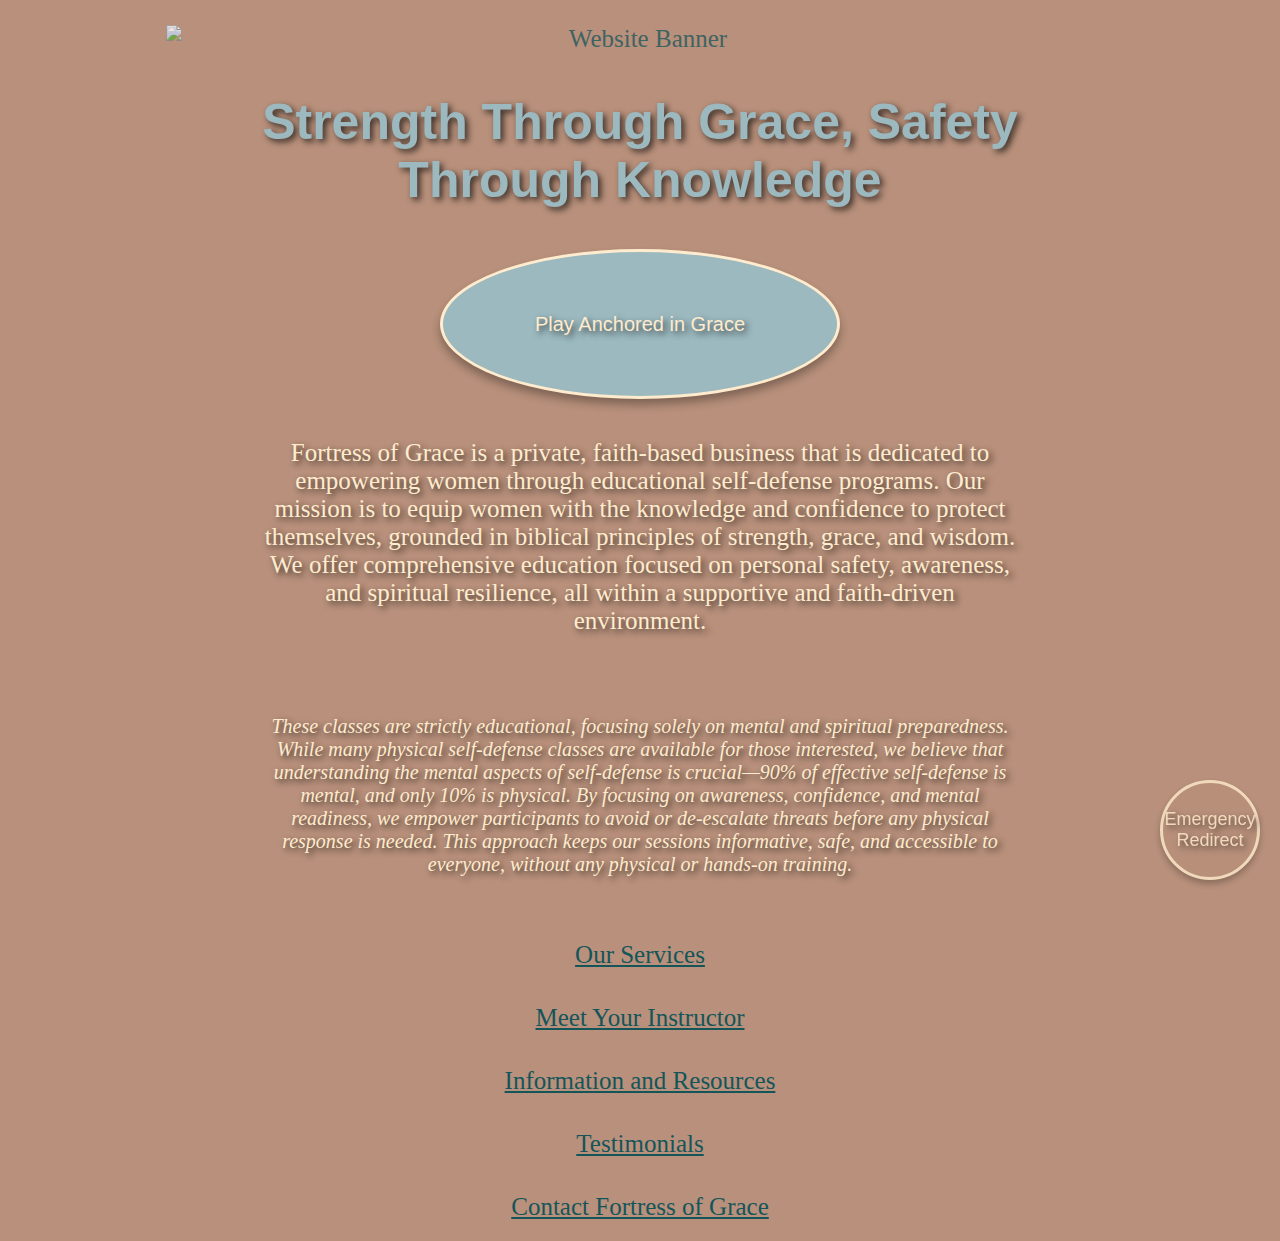
==== index.html @ f5d94ec2 "Update index.html" ====
<!DOCTYPE html>
<html>
<head>
	<meta charset="utf-8">
	<meta name="viewport" content="width=device-width, initial-scale=1">
	<title>Welcome to Fortress of Grace</title>
	<link rel="stylesheet" type="text/css" href="style.css">
	<img src="images/banner.png" alt="Website Banner" class="banner">
	<script src="safetybutton.js"></script>
	<script src="audio.js"></script>
</head>
<body>
	<h1 style="font-size: 50px" class="centered-text">Strength Through Grace, Safety Through Knowledge</h1>

	<button onclick="toggleAudio()" id="playButton">Play Anchored in Grace</button>

	<audio id="AnchoredInGrace">
		<source src="audio/Anchored in Grace.mp3" type="audio/mp3">
	</audio>

	<p class="centered-text">Fortress of Grace is a private, faith-based business that is dedicated to empowering women through educational self-defense programs. Our mission is to equip women with the knowledge and confidence to protect themselves, grounded in biblical principles of strength, grace, and wisdom. We offer comprehensive education focused on personal safety, awareness, and spiritual resilience, all within a supportive and faith-driven environment.</p>
	<p style="font-size: 20px;" class="centered-text"><i>These classes are strictly educational, focusing solely on mental and spiritual preparedness. While many physical self-defense classes are available for those interested, we believe that understanding the mental aspects of self-defense is crucial—90% of effective self-defense is mental, and only 10% is physical. By focusing on awareness, confidence, and mental readiness, we empower participants to avoid or de-escalate threats before any physical response is needed. This approach keeps our sessions informative, safe, and accessible to everyone, without any physical or hands-on training.</i></p>

	<nav>
		<a href="services.html">Our Services</a>
		<a href="bio.html">Meet Your Instructor</a>
		<a href="resources.html">Information and Resources</a>
		<a href="testimonials.html">Testimonials</a>
		<a href="contact.html">Contact Fortress of Grace</a>
	</nav>

	<!-- Emergency button -->
	<button id="emergencyButton" onclick="redirectToSafety()">Emergency Redirect</button>

</body>
</html>
---- style.css ----
body{
	background-color: #B8907B; /*sandy pink*/
	font-size: 25px;
	text-align: center;
	display: flex;
	flex-direction: column;
	color: #14555A;
	margin-top: 25px;
	margin-bottom: 10px;
}

h1{
	color: #9BB9BF; /*light blue*/
	font-family: "Lucida Calligraphy", sans-serif;
	text-align: center;
	font-size: 150px;
	text-shadow: 3px 3px 6px rgba(0, 0, 0, 0.7);
}

h2{
	color: darkslategrey;
	font-family: "Book Antiqua", sans-serif;
	text-align: center;
	font-size: 50px;
	margin-bottom: 0;
}

h3{
	color: darkslategrey;
	font-family: "Book Antiqua", sans-serif;
	text-align: center;
	font-size: 50px;
	margin-bottom: 0;
}

h4{
	color: darkslategrey;
	font-family: "Book Antiqua", sans-serif;
	text-align: center;
	font-size: 50px;
	margin-bottom: 0;
}

p{
	color: blanchedalmond;
	font-family: "Georgia", serif;
	text-align: center;
	font-size: 25px;
	margin-top: 0;
	text-shadow: 3px 3px 6px rgba(0, 0, 0, 0.7);
}

nav{
	text-align: center;
	flex-direction: column;
	display: flex;
	font-size: 25px;
}

ul{
	text-align: center;
	flex-direction: column;
	display: flex;
	color: white;
	font-size: 25px;
	margin-top: 0;
}

li{
	text-align: center;
	flex-direction: column;
	display: flex;
	font-size: 25px;
	margin-bottom: 20px;
	margin-top: 0;
}

a{
	font-size: 25px;
	text-align: center;
	display: flex;
	flex-direction: column;
	color: #14555A;
	margin-top: 25px;
	margin-bottom: 10px;
}

.banner {
	width: 75%;
	max-width: 100%;
	height: auto;
	display: block;
	margin: 0 auto;
	opacity: 75%;
}

.centered-text{
	width: 60%;
	max-width: 800px;
	margin: auto;
	padding: 40px;
	text-align: center;
}

.bio-image{
	display: block;
	margin-left: auto;
	margin-right: auto;
	width: 400px;
	height: 600px;
	border-radius: 50%;
	border-style: solid;
	border-block-color: black;
	border-width: 10px;
	box-shadow: 3px 3px 6px rgba(0, 0, 0, 0.7);
}

.image-grid{
	display: grid;
	grid-template-columns: repeat(3, 1fr);
	gap: 10px;
	justify-items: center;
	align-items: center;
}

.reading-list{
	display: grid;
	width: 400px;
	height: 1000px;
	border-style: solid;
	border-color: blanchedalmond;
	border-width: 10px;
	object-fit: cover;
	flex-wrap: nowrap;
}

.statistics{
	display: grid;
	width: 400px;
	height: 1000px;
	border-style: solid;
	border-color: blanchedalmond;
	border-width: 10px;
	object-fit: cover;
	flex-wrap: nowrap;
}

.resources{
	display: grid;
	width: 400px;
	height: 1000px;
	border-style: solid;
	border-color: blanchedalmond;
	border-width: 10px;
	object-fit: cover;
	flex-wrap: nowrap;
}

button {
	background-color: #B8907B; /*sandy pink*/
	font-size: 25px;
	text-align: center;
	display: grid;
	justify-content: center;
	align-items: center;
	color: #14555A;
	margin-top: 25px;
	margin-bottom: 10px;
	width: 150px;
	height: 150px;
	border: none;
	border-radius: 10px;
	box-sizing: border-box;
	text-shadow: 3px 3px 6px rgba(0, 0, 0, 0.7);
	box-shadow: 3px 3px 6px rgba(0, 0, 0, 0.7);
}

button:hover {
	background-color: darkslategrey;
	cursor: pointer;
}

#safetyTips {
    background-color: #9BB9BF; /* Light Blue */
    border: 2px solid darkslategrey; 
    border-radius: 10px; 
    padding: 15px; 
    margin-top: 25px; 
    margin: 20px auto;
    width: fit-content; 
    max-width: 400px; 
    box-shadow: 2px 2px 10px rgba(0, 0, 0, 0.1); 
}

#safetyTips ul {
    list-style-type: none; 
    padding: 0;
}

#safetyTips ul li {
    font-size: 18px; 
    color: darkslategrey; 
    padding: 5px 0; 
    font-weight: bold; 
    font-family: "Book Antiqua", sans-serif;
}


#showTipsBtn {
    background-color: #9BB9BF; /*light blue*/; 
    color: blanchedalmond;
    border-style: solid;
	border-color: blanchedalmond;
	border-width: 10px;
    padding: 10px 15px;
    font-size: 25px;
    cursor: pointer;
    border-radius: 5px;
    margin-top: 25px;
    height: 150px;
    width: 400px;
}

#showTipsBtn:hover {
    background-color: darkslategrey;
}

button {
    background-color: #B8907B; /* sandy pink */
    font-size: 20px;
    text-align: center;
    display: flex;
    justify-content: center;
    align-items: center;
    color: #14555A;
    margin: auto;
    width: 100px;
    height: 100px;
    border: solid;
    border-color: darkslategrey;
    border-radius: 10px;
    box-sizing: border-box;
}

button:hover {
    background-color: darkslategrey;
    cursor: pointer;
}

.service {
    margin-top: 10px; 
    margin: 20px auto;
}

.service-btn {
    padding: 10px 20px;
    font-size: 25px;
    cursor: pointer;
    background-color: #9BB9BF; /* Light Blue */
    color: blanchedalmond;
    border: solid;
    border-color: darkslategrey;
    border-radius: 5px;
    text-align: left;
    width: 300px;
    height: 300px;
    object-fit: cover;
	flex-wrap: nowrap;
	display: grid;
}

.service-description {
    display: none; 
    margin-top: 10px;
    font-size: 14px;
    color: #555;
}

.service-btn:hover {
    background-color: darkslategrey; 
}

#send{
	margin-top: 25px;
	width: 125px;
	height: 50px;
	background-color: #9BB9BF; /* Light Blue */
	text-shadow: none;
}

#emergencyButton{
	position: fixed;
	bottom: 20px;
	right: 20px;
	width: 100px;
	height: 100px;
	background color: #9BB9BF; /* Light Blue */
	color: blanchedalmond;
	font-size: 18px;
	border-radius: 50%;
	border: solid;
	border-color: blanchedalmond;
	box-shadow: 0px 4px 6px rgba(0, 0, 0, 0.3);
	display: flex;
	justify-content: center;
	align-items: center;
	cursor: pointer;
	z-index: 1000;
	opacity: 0.8;
}

#emergencyButton:hover{
	background-color: darkslategrey;
}

#playButton{
	background-color: #9BB9BF;
	color: blanchedalmond;
	width: 400px;
	height: 150px;
	border-radius: 50%;
	border: solid;
	border-color: blanchedalmond;
	display: flex;
	justify-content: center;
	align-items: center;
	cursor: pointer;
	box-shadow: 0px 6px 8px rgba(0, 0, 0, 0.3);
	transition: all 0.3s ease;
}

#playButton:hover{
	background-color: darkslategrey;
}
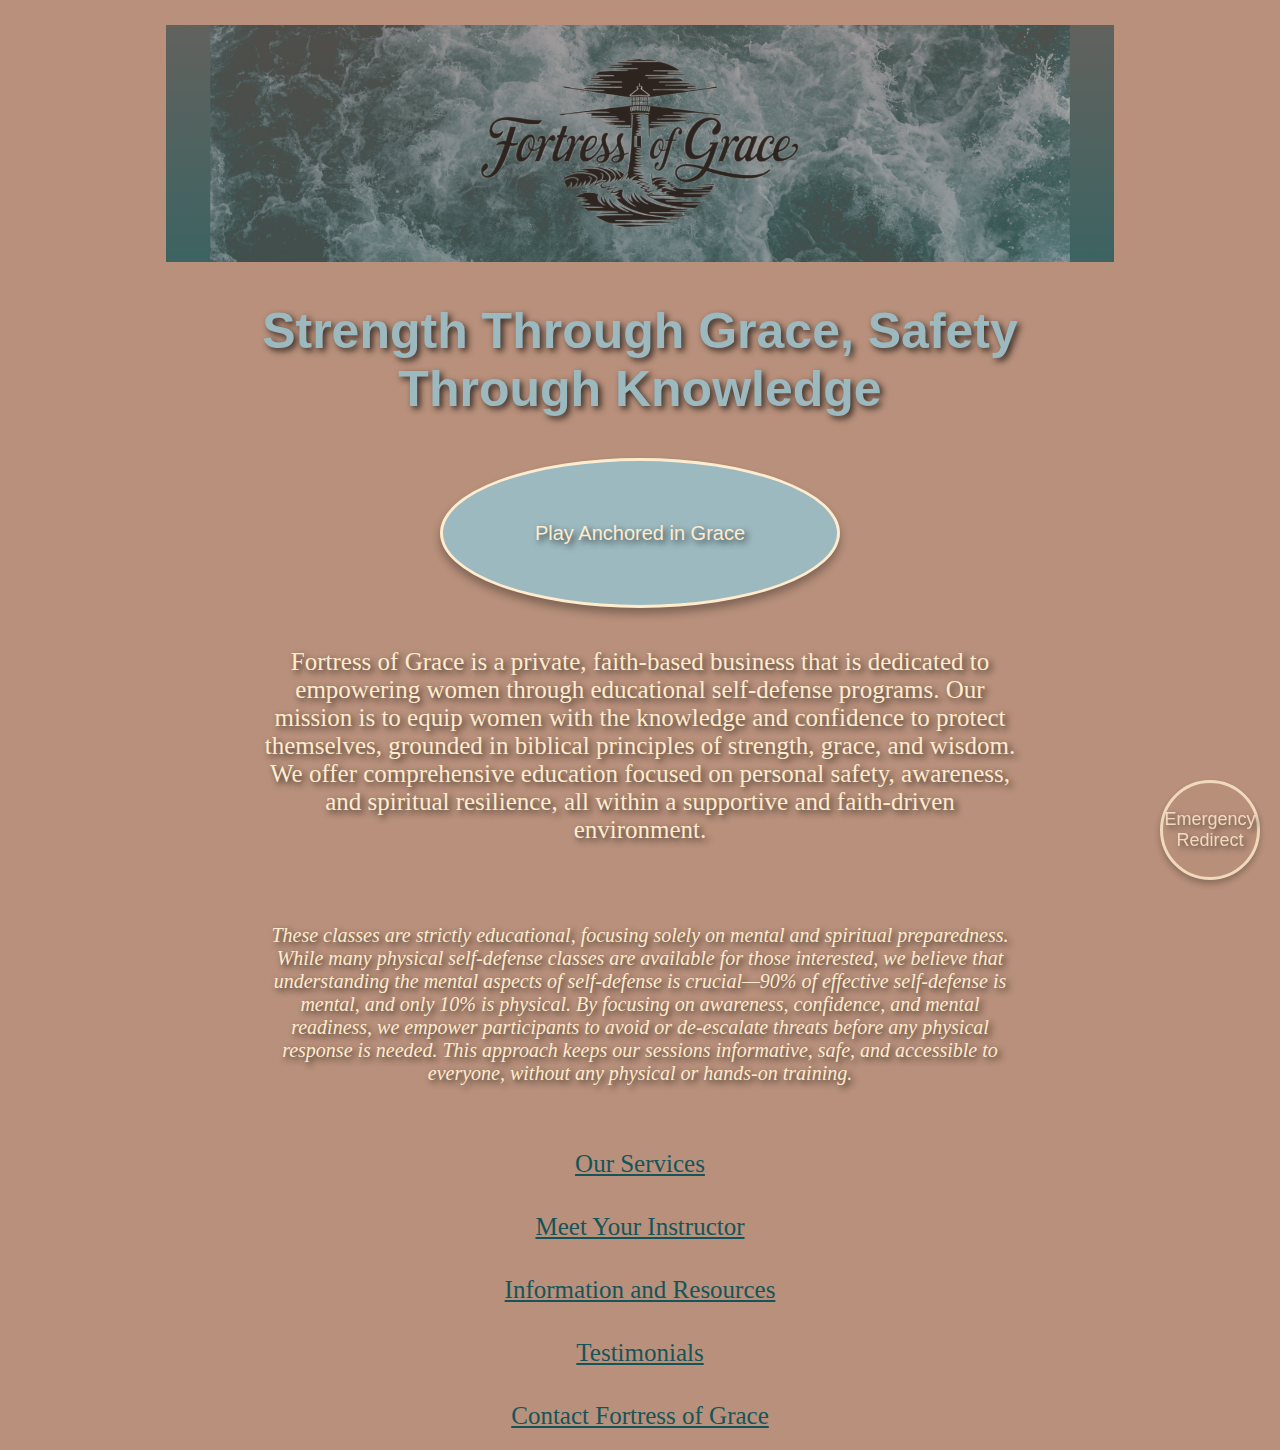
==== commit 48e11dca: "Update index.html" ====
--- a/index.html
+++ b/index.html
@@ -5,7 +5,7 @@
 	<meta name="viewport" content="width=device-width, initial-scale=1">
 	<title>Welcome to Fortress of Grace</title>
 	<link rel="stylesheet" type="text/css" href="style.css">
-	<img src="images/banner.png" alt="Website Banner" class="banner">
+	<img src="banner.png" alt="Website Banner" class="banner">
 	<script src="safetybutton.js"></script>
 	<script src="audio.js"></script>
 </head>
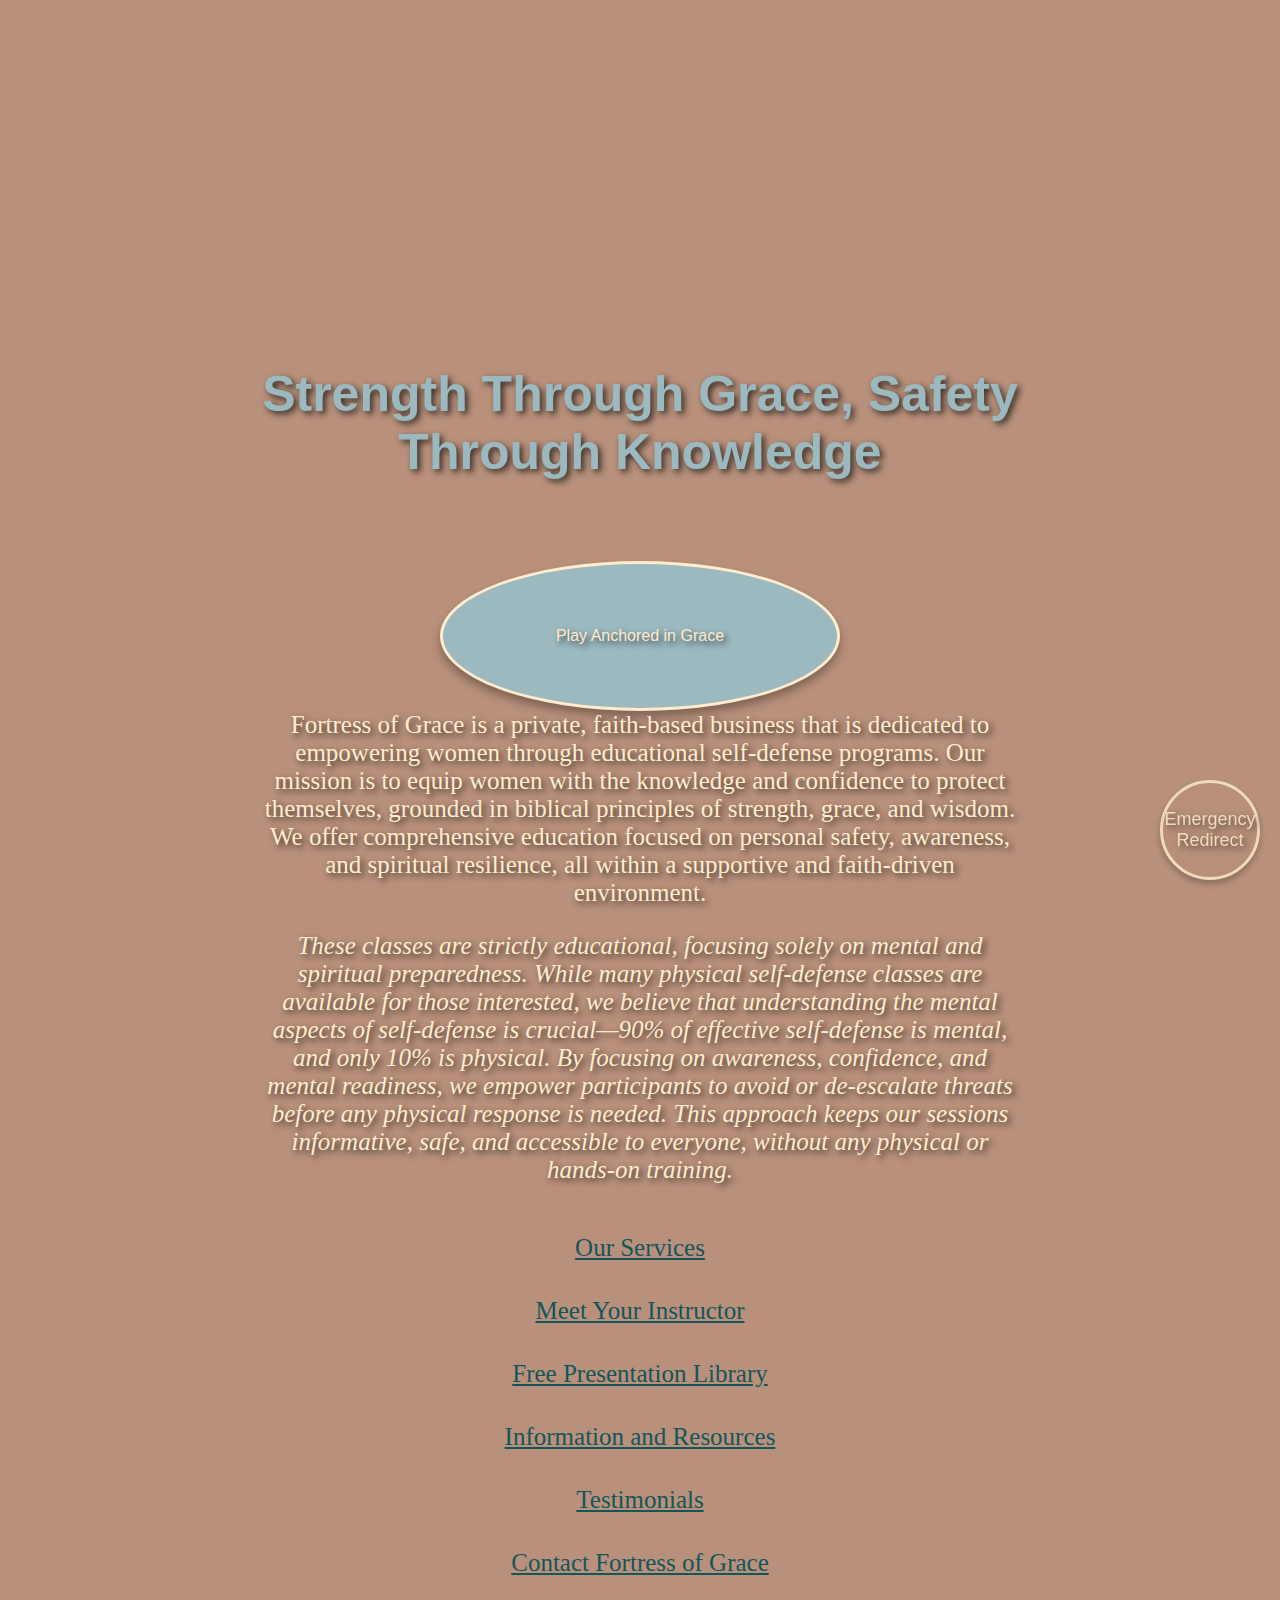
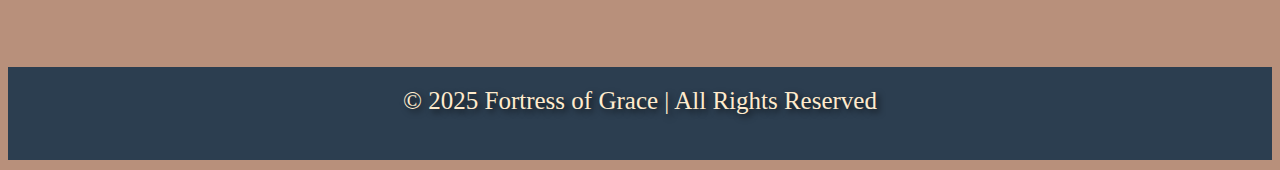
==== commit 4662faec: "Update index.html" ====
--- a/index.html
+++ b/index.html
@@ -1,36 +1,107 @@
 <!DOCTYPE html>
-<html>
+<html lang="en">
 <head>
-	<meta charset="utf-8">
-	<meta name="viewport" content="width=device-width, initial-scale=1">
-	<title>Welcome to Fortress of Grace</title>
-	<link rel="stylesheet" type="text/css" href="style.css">
-	<img src="banner.png" alt="Website Banner" class="banner">
-	<script src="safetybutton.js"></script>
-	<script src="audio.js"></script>
+    <meta charset="utf-8">
+    <meta name="viewport" content="width=device-width, initial-scale=1">
+    <title>Welcome to Fortress of Grace</title>
+    <link rel="stylesheet" type="text/css" href="style.css">
+    <script src="safetybutton.js"></script>
+    <script src="audio.js"></script>
+    <style>
+        
+        header {
+            width: 100%;
+            height: 300px; 
+            background: url('images/banner.png') no-repeat center center;
+            background-size: cover;
+            display: flex;
+            justify-content: center;
+            align-items: center;
+            color: white;
+            text-align: center;
+        }
+
+       
+        h1 {
+            font-size: 50px;
+            margin-top: 20px; 
+        }
+
+        footer {
+            background-color: #2C3E50;
+            color: white;
+            text-align: center;
+            padding: 20px;
+            margin-top: 40px;
+            width: 100%;
+            position: relative;
+            box-sizing: border-box;
+        }
+
+        .centered-text {
+            text-align: center;
+        }
+
+        button {
+            padding: 10px 20px;
+            font-size: 16px;
+            background-color: #B8907B;
+            color: white;
+            border: none;
+            border-radius: 5px;
+            cursor: pointer;
+        }
+
+        button:hover {
+            background-color: #A5725F;
+        }
+    </style>
 </head>
 <body>
-	<h1 style="font-size: 50px" class="centered-text">Strength Through Grace, Safety Through Knowledge</h1>
 
-	<button onclick="toggleAudio()" id="playButton">Play Anchored in Grace</button>
+    <!-- Header with Banner Image -->
+    <header>
+        <!-- The banner itself -->
+    </header>
 
-	<audio id="AnchoredInGrace">
-		<source src="audio/Anchored in Grace.mp3" type="audio/mp3">
-	</audio>
+    <!-- The text below the banner -->
+    <h1 class="centered-text">Strength Through Grace, Safety Through Knowledge</h1>
 
-	<p class="centered-text">Fortress of Grace is a private, faith-based business that is dedicated to empowering women through educational self-defense programs. Our mission is to equip women with the knowledge and confidence to protect themselves, grounded in biblical principles of strength, grace, and wisdom. We offer comprehensive education focused on personal safety, awareness, and spiritual resilience, all within a supportive and faith-driven environment.</p>
-	<p style="font-size: 20px;" class="centered-text"><i>These classes are strictly educational, focusing solely on mental and spiritual preparedness. While many physical self-defense classes are available for those interested, we believe that understanding the mental aspects of self-defense is crucial—90% of effective self-defense is mental, and only 10% is physical. By focusing on awareness, confidence, and mental readiness, we empower participants to avoid or de-escalate threats before any physical response is needed. This approach keeps our sessions informative, safe, and accessible to everyone, without any physical or hands-on training.</i></p>
+    <!-- Main Content -->
+    <div class="centered-text">
+        <button onclick="toggleAudio()" id="playButton">Play Anchored in Grace</button>
 
-	<nav>
-		<a href="services.html">Our Services</a>
-		<a href="bio.html">Meet Your Instructor</a>
-		<a href="resources.html">Information and Resources</a>
-		<a href="testimonials.html">Testimonials</a>
-		<a href="contact.html">Contact Fortress of Grace</a>
-	</nav>
+        <audio id="AnchoredInGrace">
+            <source src="audio/Anchored in Grace.mp3" type="audio/mp3">
+        </audio>
 
-	<!-- Emergency button -->
-	<button id="emergencyButton" onclick="redirectToSafety()">Emergency Redirect</button>
+        <p>Fortress of Grace is a private, faith-based business that is dedicated to empowering women through educational self-defense programs. Our mission is to equip women with the knowledge and confidence to protect themselves, grounded in biblical principles of strength, grace, and wisdom. We offer comprehensive education focused on personal safety, awareness, and spiritual resilience, all within a supportive and faith-driven environment.</p>
 
+        <p><i>These classes are strictly educational, focusing solely on mental and spiritual preparedness. While many physical self-defense classes are available for those interested, we believe that understanding the mental aspects of self-defense is crucial—90% of effective self-defense is mental, and only 10% is physical. By focusing on awareness, confidence, and mental readiness, we empower participants to avoid or de-escalate threats before any physical response is needed. This approach keeps our sessions informative, safe, and accessible to everyone, without any physical or hands-on training.</i></p>
+
+        
+        <nav>
+            <a href="services.html">Our Services</a>
+            <a href="bio.html">Meet Your Instructor</a>
+            <a href="courses.html">Free Presentation Library</a>
+            <a href="resources.html">Information and Resources</a>
+            <a href="testimonials.html">Testimonials</a>
+            <a href="contact.html">Contact Fortress of Grace</a>
+        </nav>
+
+        <!-- Emergency button -->
+        <button id="emergencyButton" onclick="redirectToSafety()">Emergency Redirect</button>
+    </div>
+
+    
+    <footer>
+        <p>&copy; 2025 Fortress of Grace | All Rights Reserved</p>
+    </footer>
+
+    <script>
+        function redirectToSafety() {
+            window.location.href = "https://www.google.com"; // Redirect to the desired URL
+        }
+    </script>
 </body>
 </html>
--- a/style.css
+++ b/style.css
@@ -7,6 +7,9 @@
 	color: #14555A;
 	margin-top: 25px;
 	margin-bottom: 10px;
+	justify-content: center;
+	align-items: center;
+	flex-direction: column;
 }
 
 h1{
@@ -167,7 +170,7 @@
 	margin-top: 25px;
 	margin-bottom: 10px;
 	width: 150px;
-	height: 150px;
+	height: 100px;
 	border: none;
 	border-radius: 10px;
 	box-sizing: border-box;
@@ -247,9 +250,12 @@
     cursor: pointer;
 }
 
-.service {
-    margin-top: 10px; 
-    margin: 20px auto;
+.service-container {
+    display: flex;
+    justify-content: center;
+    gap: 20px;
+    flex-wrap: wrap;
+    margin-top: 30px;
 }
 
 .service-btn {
@@ -265,8 +271,12 @@
     width: 300px;
     height: 300px;
     object-fit: cover;
-	flex-wrap: nowrap;
-	display: grid;
+    flex: 0 0 auto;
+    box-sizing: border-box;
+}
+
+.service-btn:hover {
+    background-color: darkslategrey; 
 }
 
 .service-description {
@@ -274,10 +284,6 @@
     margin-top: 10px;
     font-size: 14px;
     color: #555;
-}
-
-.service-btn:hover {
-    background-color: darkslategrey; 
 }
 
 #send{
@@ -332,3 +338,10 @@
 #playButton:hover{
 	background-color: darkslategrey;
 }
+
+.centered{
+	display: flex;
+	justify-content: center;
+	align-items: center;
+	text-align: center;
+}
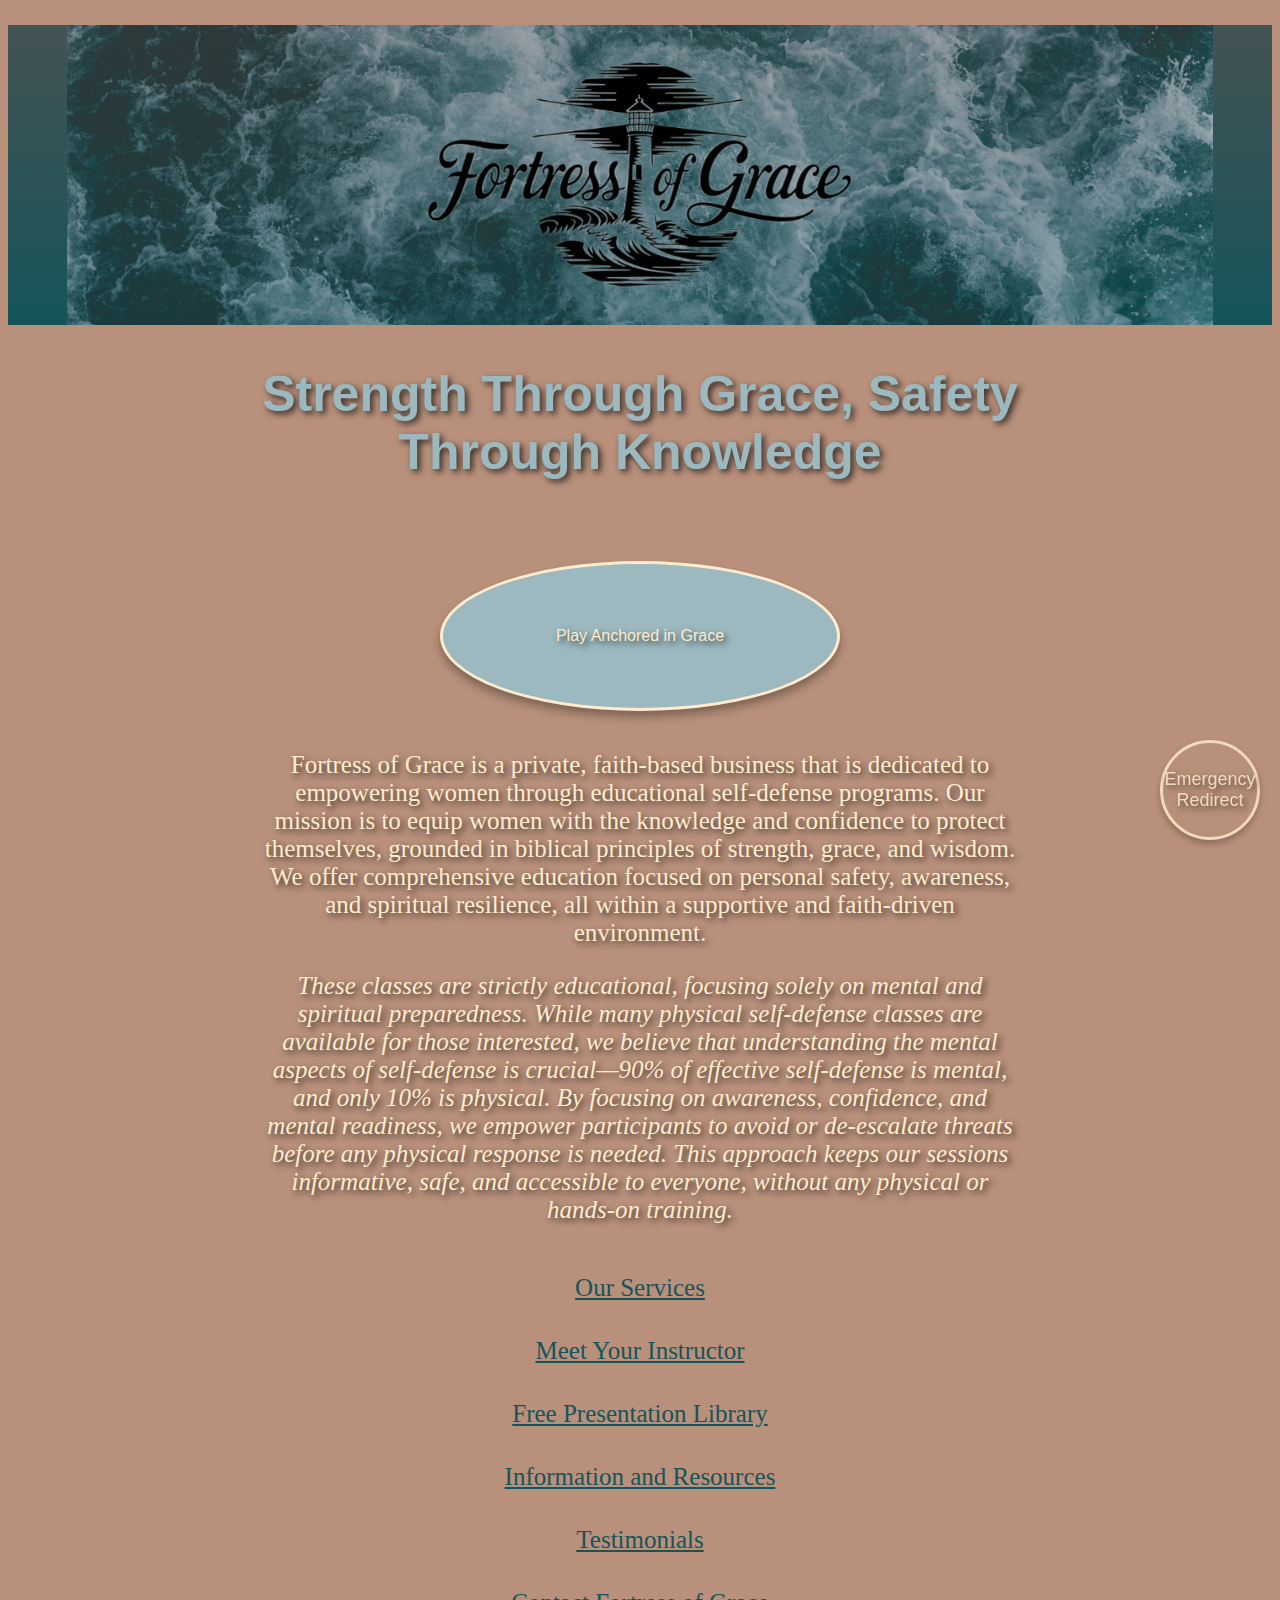
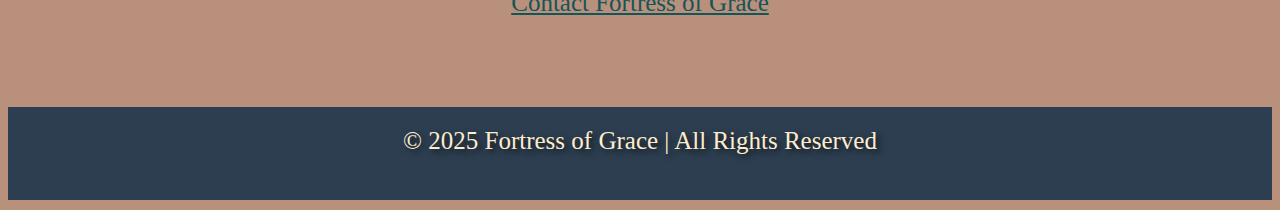
==== commit c52cbdfc: "Update index.html" ====
--- a/index.html
+++ b/index.html
@@ -12,7 +12,7 @@
         header {
             width: 100%;
             height: 300px; 
-            background: url('images/banner.png') no-repeat center center;
+            background: url('banner.png') no-repeat center center;
             background-size: cover;
             display: flex;
             justify-content: center;
--- a/style.css
+++ b/style.css
@@ -168,7 +168,7 @@
 	align-items: center;
 	color: #14555A;
 	margin-top: 25px;
-	margin-bottom: 10px;
+	margin-bottom: 20px; /* Adds more space between the button and text below */
 	width: 150px;
 	height: 100px;
 	border: none;
@@ -243,6 +243,7 @@
     border-color: darkslategrey;
     border-radius: 10px;
     box-sizing: border-box;
+    margin-bottom: 40px; /* or increase to 50px */
 }
 
 button:hover {
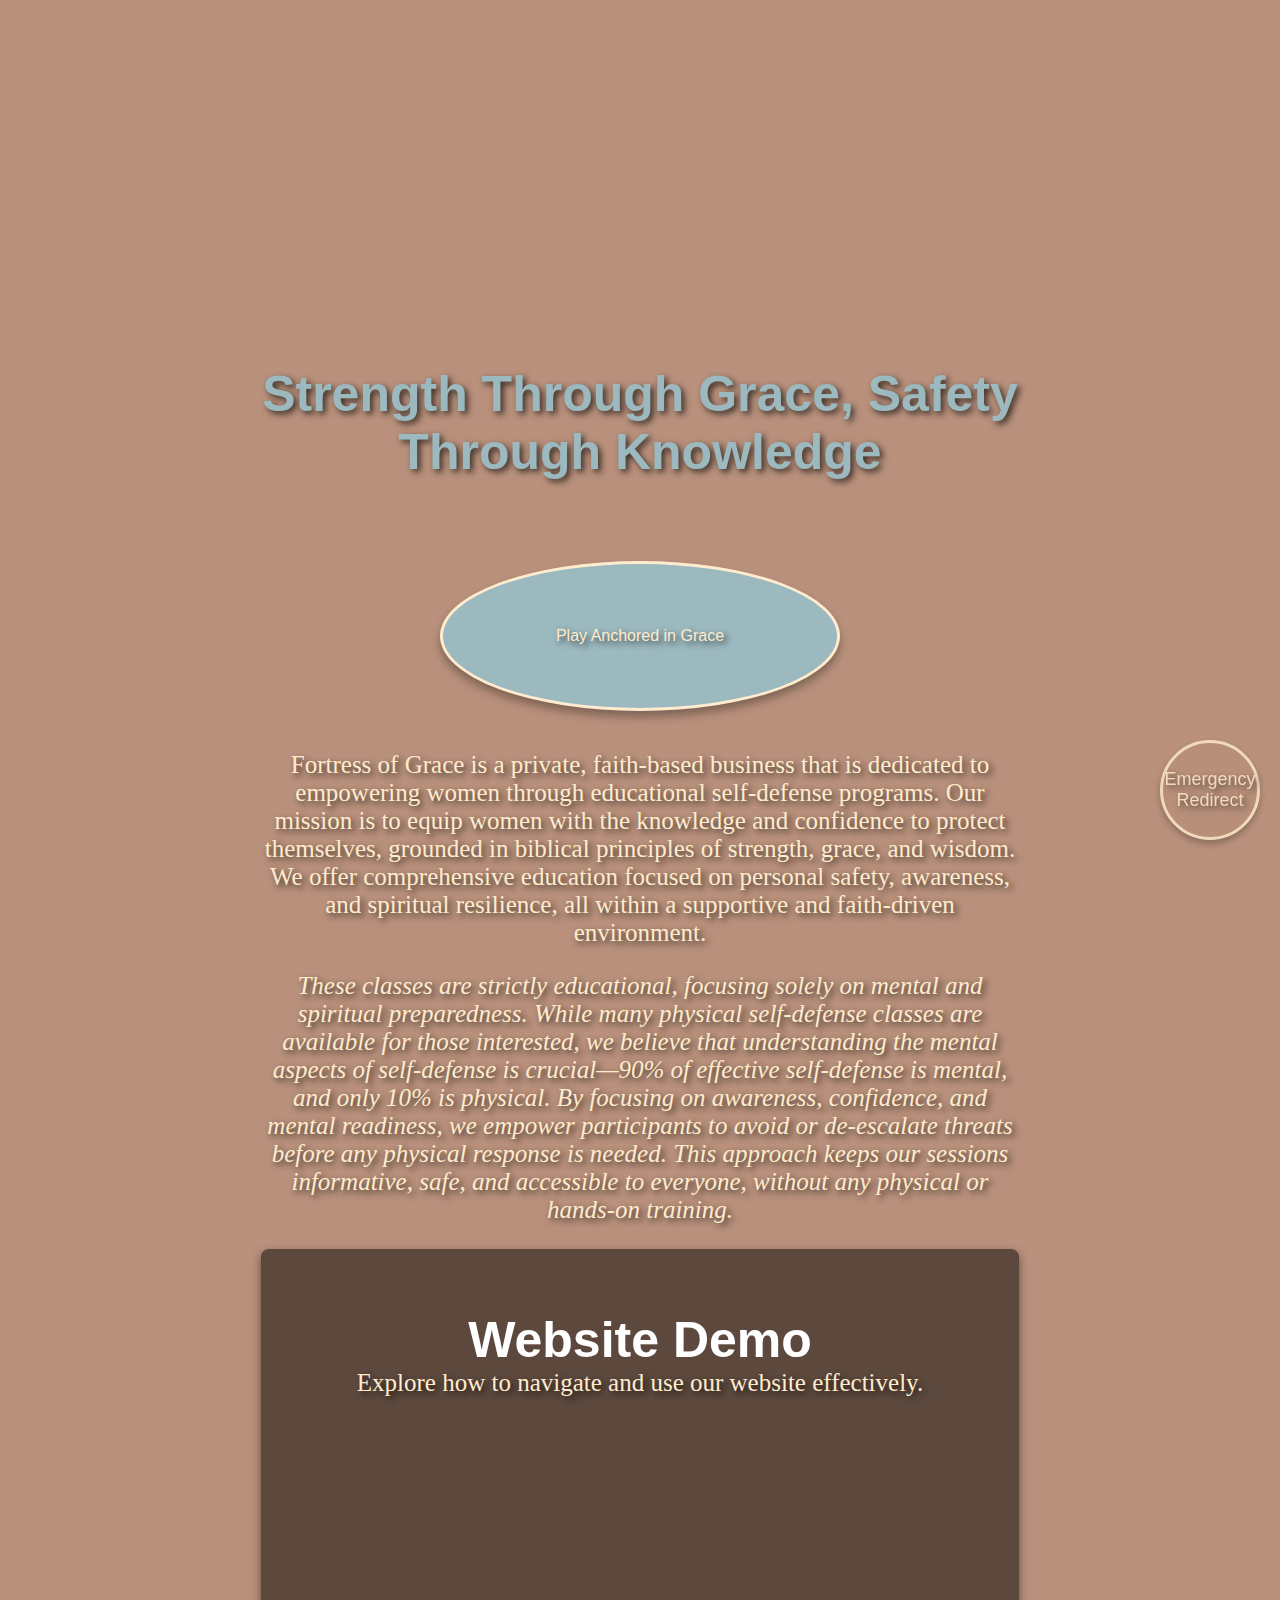
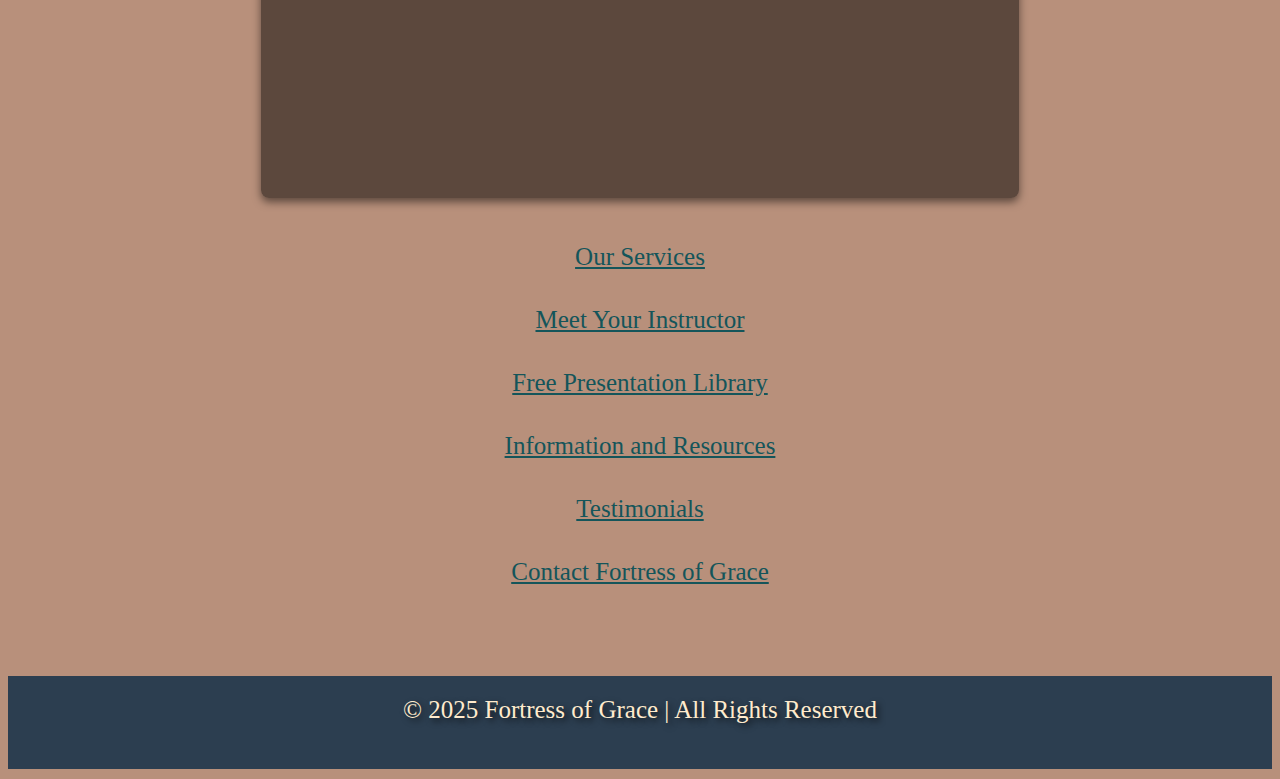
==== commit 0797bd53: "Update index.html" ====
--- a/index.html
+++ b/index.html
@@ -8,11 +8,10 @@
     <script src="safetybutton.js"></script>
     <script src="audio.js"></script>
     <style>
-        
         header {
             width: 100%;
             height: 300px; 
-            background: url('banner.png') no-repeat center center;
+            background: url('images/banner.png') no-repeat center center;
             background-size: cover;
             display: flex;
             justify-content: center;
@@ -21,7 +20,6 @@
             text-align: center;
         }
 
-       
         h1 {
             font-size: 50px;
             margin-top: 20px; 
@@ -55,19 +53,36 @@
         button:hover {
             background-color: #A5725F;
         }
+
+        /* Style for the video background box */
+        .video-container {
+            background-color: rgba(0, 0, 0, 0.5); /* Semi-transparent black background */
+            padding: 20px;
+            border-radius: 8px;
+            box-shadow: 0 4px 8px rgba(0, 0, 0, 0.5);
+            max-width: 800px;
+            margin: 20px auto;
+        }
+
+        .video-container iframe {
+            width: 100%;
+            height: 350px;
+            border-radius: 8px;
+        }
+
+        .video-container h2 {
+            color: white;
+            text-align: center;
+        }
     </style>
 </head>
 <body>
 
-    <!-- Header with Banner Image -->
     <header>
-        <!-- The banner itself -->
     </header>
 
-    <!-- The text below the banner -->
     <h1 class="centered-text">Strength Through Grace, Safety Through Knowledge</h1>
 
-    <!-- Main Content -->
     <div class="centered-text">
         <button onclick="toggleAudio()" id="playButton">Play Anchored in Grace</button>
 
@@ -79,7 +94,14 @@
 
         <p><i>These classes are strictly educational, focusing solely on mental and spiritual preparedness. While many physical self-defense classes are available for those interested, we believe that understanding the mental aspects of self-defense is crucial—90% of effective self-defense is mental, and only 10% is physical. By focusing on awareness, confidence, and mental readiness, we empower participants to avoid or de-escalate threats before any physical response is needed. This approach keeps our sessions informative, safe, and accessible to everyone, without any physical or hands-on training.</i></p>
 
-        
+        <div class="video-container">
+            <h2>Website Demo</h2>
+            <p>Explore how to navigate and use our website effectively.</p>
+            <iframe src="https://www.loom.com/embed/f6962ae5c0554461982b08f1cebd9167?sid=fcc0115d-35c6-4717-a1ff-4e3bf63dc292" 
+                    frameborder="0" webkitallowfullscreen mozallowfullscreen allowfullscreen>
+            </iframe>
+        </div>
+
         <nav>
             <a href="services.html">Our Services</a>
             <a href="bio.html">Meet Your Instructor</a>
@@ -93,14 +115,13 @@
         <button id="emergencyButton" onclick="redirectToSafety()">Emergency Redirect</button>
     </div>
 
-    
     <footer>
         <p>&copy; 2025 Fortress of Grace | All Rights Reserved</p>
     </footer>
 
     <script>
         function redirectToSafety() {
-            window.location.href = "https://www.google.com"; // Redirect to the desired URL
+            window.location.href = "https://www.google.com"; 
         }
     </script>
 </body>
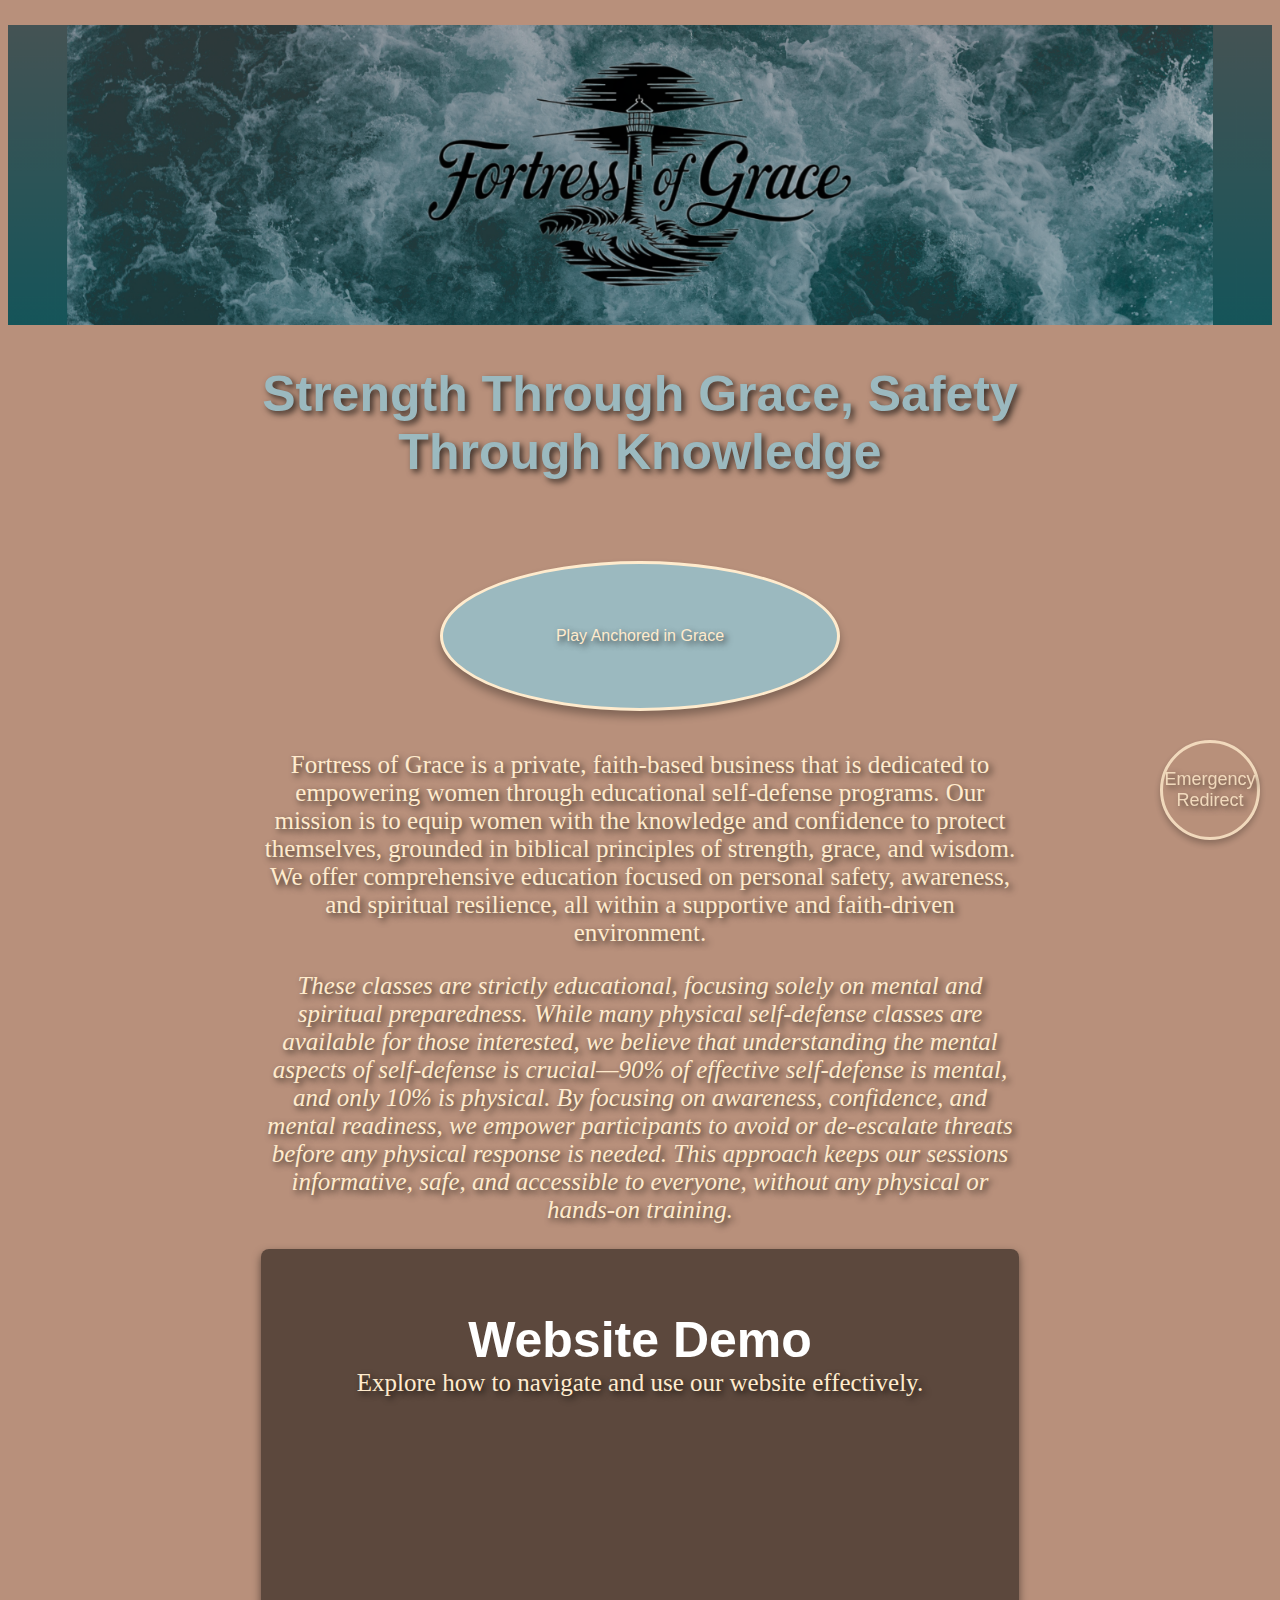
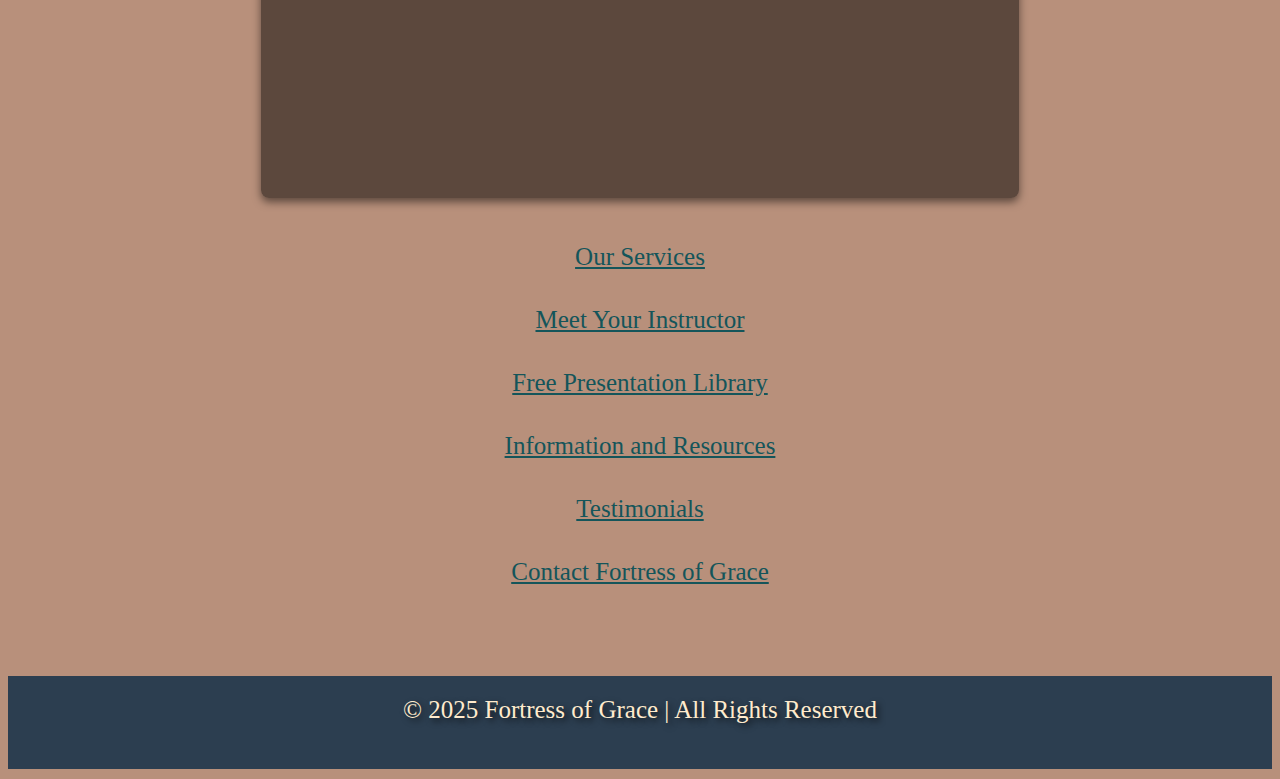
==== commit ae8cda0d: "Update index.html" ====
--- a/index.html
+++ b/index.html
@@ -11,7 +11,7 @@
         header {
             width: 100%;
             height: 300px; 
-            background: url('images/banner.png') no-repeat center center;
+            background: url('banner.png') no-repeat center center;
             background-size: cover;
             display: flex;
             justify-content: center;
@@ -54,9 +54,9 @@
             background-color: #A5725F;
         }
 
-        /* Style for the video background box */
+     
         .video-container {
-            background-color: rgba(0, 0, 0, 0.5); /* Semi-transparent black background */
+            background-color: rgba(0, 0, 0, 0.5);
             padding: 20px;
             border-radius: 8px;
             box-shadow: 0 4px 8px rgba(0, 0, 0, 0.5);
@@ -87,7 +87,7 @@
         <button onclick="toggleAudio()" id="playButton">Play Anchored in Grace</button>
 
         <audio id="AnchoredInGrace">
-            <source src="audio/Anchored in Grace.mp3" type="audio/mp3">
+            <source src="Anchored in Grace.mp3" type="audio/mp3">
         </audio>
 
         <p>Fortress of Grace is a private, faith-based business that is dedicated to empowering women through educational self-defense programs. Our mission is to equip women with the knowledge and confidence to protect themselves, grounded in biblical principles of strength, grace, and wisdom. We offer comprehensive education focused on personal safety, awareness, and spiritual resilience, all within a supportive and faith-driven environment.</p>
